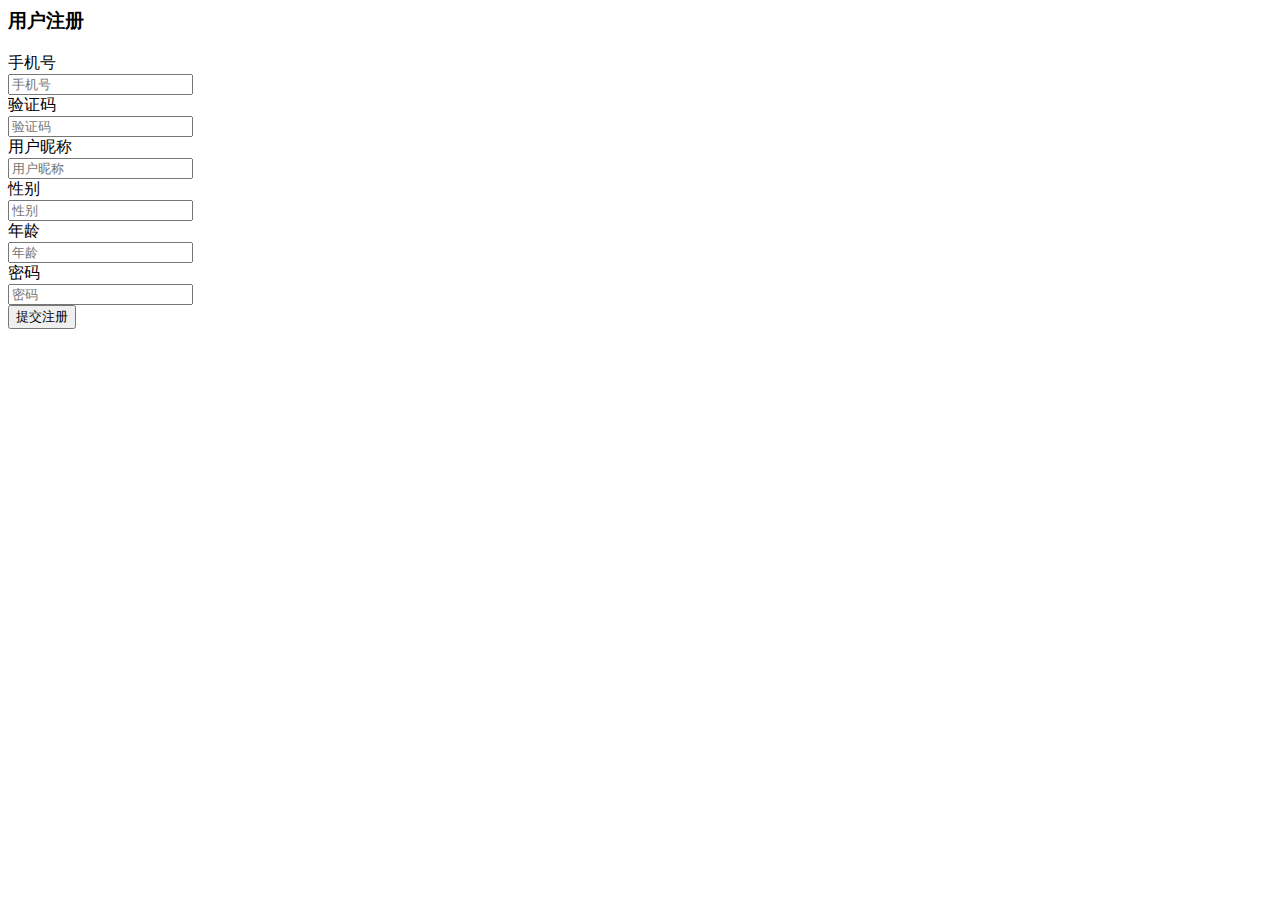
==== src/main/resources/register.html @ 4b8b0149 "Create register.html" ====
<html>
<head>
<meta charset="UTF-8">
<link href="static/assets/global/plugins/bootstrap/css/bootstrap.min.css" rel="stylesheet" type="text/css"/>
<link href="static/assets/global/css/components.css" rel="stylesheet" type="text/css"/>
<link href="static/assets/admin/pages/css/login.css" rel="stylesheet" type="text/css"/>
<script src="static/assets/global/plugins/jquery-1.11.0.min.js" type="text/javascript"></script>
<script src="./gethost.js" type="text/javascript"></script>

</head>

<body class="login">
	<div class="content">
		<h3 class="form-title">用户注册</h3>
		<div class="form-group">
			<label class="control-label">手机号</label>
			<div>
				<input  class="form-control" type="text" placeholder="手机号" name="telephone" id="telephone"/>
			</div>	
		</div>
		<div class="form-group">
			<label class="control-label">验证码</label>
			<div>
				<input  class="form-control" type="text" placeholder="验证码" name="otpCode" id="otpCode"/>
			</div>	
		</div>	
		<div class="form-group">
			<label class="control-label">用户昵称</label>
			<div>
				<input  class="form-control" type="text" placeholder="用户昵称" name="name" id="name"/>
			</div>	
		</div>	
		<div class="form-group">
			<label class="control-label">性别</label>
			<div>
				<input  class="form-control" type="text" placeholder="性别" name="gender" id="gender"/>
			</div>	
		</div>
		<div class="form-group">
			<label class="control-label">年龄</label>
			<div>
				<input  class="form-control" type="text" placeholder="年龄" name="age" id="age"/>
			</div>	
		</div>
		<div class="form-group">
		<label class="control-label">密码</label>
			<div>
				<input  class="form-control" type="password" placeholder="密码" name="password" id="password"/>
			</div>	
		</div>			
		<div class="form-actions">
			<button class="btn blue" id="register" type="submit">
				提交注册
			</button>	
		</div>	
	</div>	


</body>


<script>

	jQuery(document).ready(function(){

		//绑定otp的click时间用于向后端发送获取手机验证码的请求
		$("#register").on("click",function(){
			var telephone = $("#telephone").val();
			var password = $("#password").val();
			var age = $("#age").val();
			var gender = $("#gender").val();
			var name = $("#name").val();
			var otpCode = $("#otpCode").val();
			if(telephone == null || telephone == ""){
				alert("手机号不能为空");
				return false;
			}
			if(password == null || password == ""){
				alert("密码不能为空");
				return false;
			}
			if(age == null || age == ""){
				alert("年龄不能为空");
				return false;
			}
			if(gender == null || gender == ""){
				alert("性别不能为空");
				return false;
			}
			if(otpCode == null || otpCode == ""){
				alert("密码不能为空");
				return false;
			}

			$.ajax({
				type:"POST",
				contentType:"application/x-www-form-urlencoded",
				url:"http://"+g_host+"/user/register",
				data:{
					"telephone":$("#telephone").val(),
					"password":password,
					"age":age,
					"gender":gender,
					"otpCode":otpCode,
					"name":name
				},
				xhrFields:{withCredentials:true},
				success:function(data){
					if(data.status == "success"){
						alert("注册成功");
						window.location.href="./login.html";
					}else{
						alert("注册失败，原因为"+data.data.errorMsg);
					}
				},
				error:function(data){
					alert("注册失败，原因为"+data.responseText);
				}
			});
			return false;
		});


	});


</script>




</html>
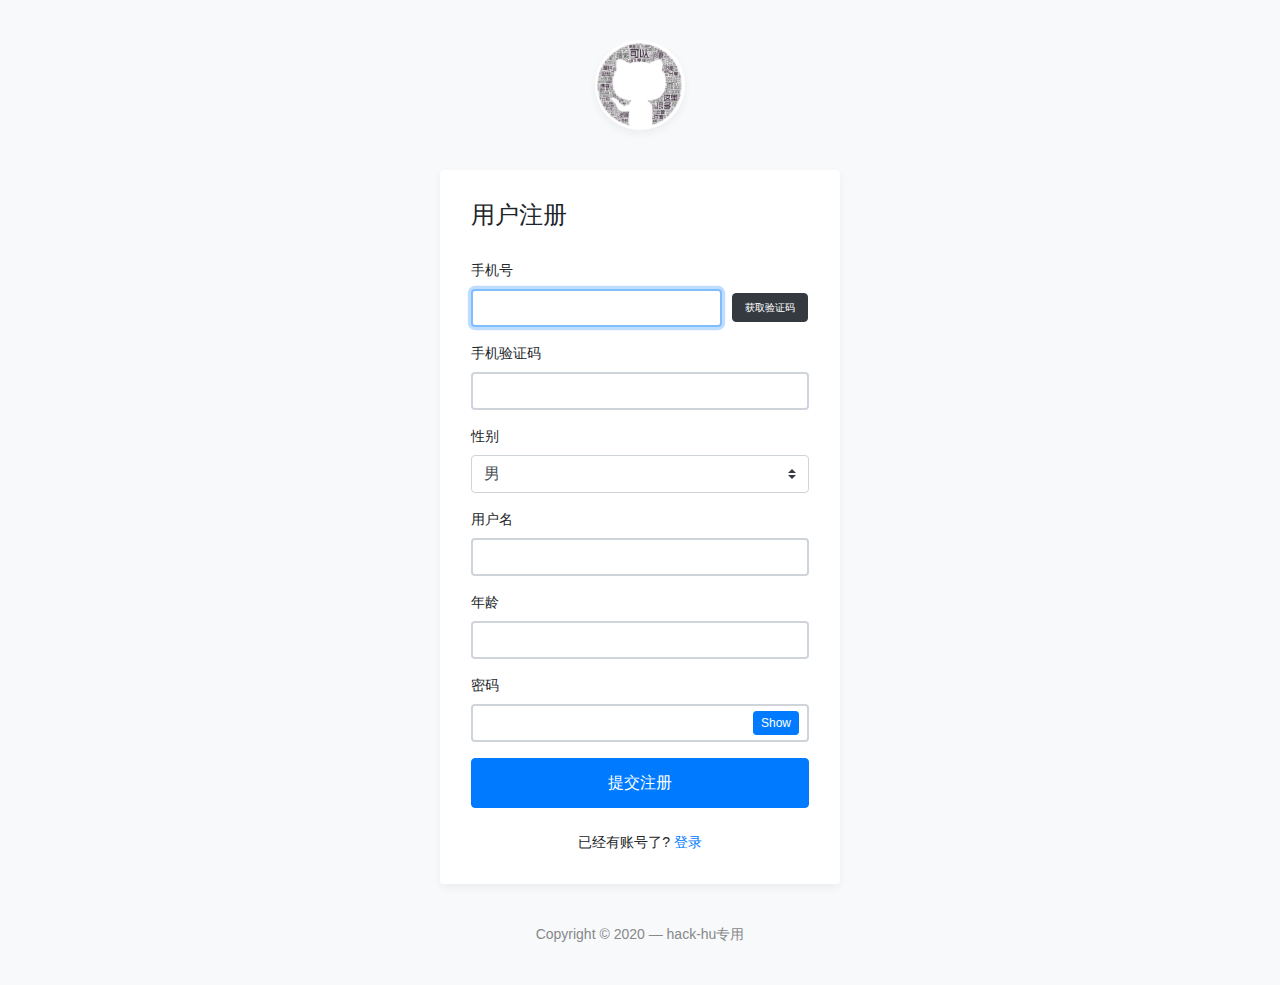
==== commit 1e0f9a56: "add register.html" ====
--- a/src/main/resources/register.html
+++ b/src/main/resources/register.html
@@ -1,132 +1,204 @@
-<html>
+<!DOCTYPE html>
+<html lang="en">
+
 <head>
-<meta charset="UTF-8">
-<link href="static/assets/global/plugins/bootstrap/css/bootstrap.min.css" rel="stylesheet" type="text/css"/>
-<link href="static/assets/global/css/components.css" rel="stylesheet" type="text/css"/>
-<link href="static/assets/admin/pages/css/login.css" rel="stylesheet" type="text/css"/>
-<script src="static/assets/global/plugins/jquery-1.11.0.min.js" type="text/javascript"></script>
-<script src="./gethost.js" type="text/javascript"></script>
-
+	<meta charset="utf-8">
+	<meta name="author" content="Kodinger">
+	<meta name="viewport" content="width=device-width,initial-scale=1">
+	<title>秒杀系统用户注册</title>
+	<link rel="stylesheet" href="https://stackpath.bootstrapcdn.com/bootstrap/4.3.1/css/bootstrap.min.css"
+		integrity="sha384-ggOyR0iXCbMQv3Xipma34MD+dH/1fQ784/j6cY/iJTQUOhcWr7x9JvoRxT2MZw1T" crossorigin="anonymous">
+	<link rel="stylesheet" type="text/css" href="css/my-login.css">
 </head>
-
-<body class="login">
-	<div class="content">
-		<h3 class="form-title">用户注册</h3>
-		<div class="form-group">
-			<label class="control-label">手机号</label>
-			<div>
-				<input  class="form-control" type="text" placeholder="手机号" name="telephone" id="telephone"/>
-			</div>	
+<style>
+	.sendOtp {
+		font-size: 10px;
+	}
+</style>
+
+<body class="my-login-page">
+	<section class="h-100">
+		<div class="container h-100">
+			<div class="row justify-content-md-center h-100">
+				<div class="card-wrapper">
+					<div class="brand">
+						<img src="img/logo.jpg" alt="bootstrap 4 login page">
+					</div>
+					<div class="card fat">
+						<div class="card-body">
+							<h4 class="card-title">用户注册</h4>
+							<form method="POST" class="my-login-validation" novalidate="">
+
+								<div class="form-row">
+									<label for="telephone" class="col-md-12">手机号</label>
+									<div class="form-group col-md-9">
+										<input type="text" class="form-control" id="telephone" required autofocus>
+										<div class="invalid-feedback">
+											不要忘记输入你的手机号哦
+										</div>
+									</div>
+									<div class="form-group col-md-3 align-self-center">
+										<input type="button" class="btn btn-dark sendOtp" value="获取验证码"
+											onclick="countdownHandler(this)">
+									</div>
+								</div>
+
+								<div class="form-group">
+									<label for="otpCode">手机验证码</label>
+									<input id="otpCode" type="text" class="form-control" name="otpCode" required>
+									<div class="invalid-feedback">
+										不要忘记输入验证码哦
+									</div>
+								</div>
+
+								<div class="form-group">
+									<label for="gender">性别</label>
+									<select class="custom-select" id="gender">
+										<option value="1">男</option>
+										<option value="2">女</option>
+									</select>
+								</div>
+								
+								<div class="form-group">
+									<label for="name">用户名</label>
+									<input id="name" type="text" class="form-control" name="name" required>
+									<div class="invalid-feedback">
+										不要忘记写下你的用户名哦
+									</div>
+								</div>
+
+								<div class="form-group">
+									<label for="age">年龄</label>
+									<input id="age" type="text" class="form-control" name="age" required>
+									<div class="invalid-feedback">
+										不要忘记写下你的年龄哦
+									</div>
+								</div>
+
+								<div class="form-group">
+									<label for="password">密码</label>
+									<input id="password" type="password" class="form-control" name="password" required
+										data-eye>
+									<div class="invalid-feedback">
+										不要忘记写下你的密码哦
+									</div>
+								</div>
+
+								<div class="form-group m-0">
+									<button id="register" type="submit" class="btn btn-primary btn-block">
+										提交注册
+									</button>
+								</div>
+								<div class="mt-4 text-center">
+									已经有账号了? <a href="index.html">登录</a>
+								</div>
+							</form>
+						</div>
+					</div>
+					<div class="footer">
+						Copyright &copy; 2020 &mdash; hack-hu专用
+					</div>
+				</div>
+			</div>
 		</div>
-		<div class="form-group">
-			<label class="control-label">验证码</label>
-			<div>
-				<input  class="form-control" type="text" placeholder="验证码" name="otpCode" id="otpCode"/>
-			</div>	
-		</div>	
-		<div class="form-group">
-			<label class="control-label">用户昵称</label>
-			<div>
-				<input  class="form-control" type="text" placeholder="用户昵称" name="name" id="name"/>
-			</div>	
-		</div>	
-		<div class="form-group">
-			<label class="control-label">性别</label>
-			<div>
-				<input  class="form-control" type="text" placeholder="性别" name="gender" id="gender"/>
-			</div>	
-		</div>
-		<div class="form-group">
-			<label class="control-label">年龄</label>
-			<div>
-				<input  class="form-control" type="text" placeholder="年龄" name="age" id="age"/>
-			</div>	
-		</div>
-		<div class="form-group">
-		<label class="control-label">密码</label>
-			<div>
-				<input  class="form-control" type="password" placeholder="密码" name="password" id="password"/>
-			</div>	
-		</div>			
-		<div class="form-actions">
-			<button class="btn blue" id="register" type="submit">
-				提交注册
-			</button>	
-		</div>	
-	</div>	
-
-
+	</section>
+
+	<!-- <script src="https://code.jquery.com/jquery-3.3.1.slim.min.js"
+		integrity="sha384-q8i/X+965DzO0rT7abK41JStQIAqVgRVzpbzo5smXKp4YfRvH+8abtTE1Pi6jizo" crossorigin="anonymous">
+	</script> -->
+	<script src="https://cdn.bootcdn.net/ajax/libs/jquery/3.5.1/jquery.min.js" crossorigin="anonymous"></script>
+	<script src="https://stackpath.bootstrapcdn.com/bootstrap/4.3.1/js/bootstrap.min.js"
+		integrity="sha384-JjSmVgyd0p3pXB1rRibZUAYoIIy6OrQ6VrjIEaFf/nJGzIxFDsf4x0xIM+B07jRM" crossorigin="anonymous">
+	</script>
+	<script src="js/my-login.js"></script>
+	<script src="js/g_host.js"></script>
+	<script type="text/javascript">
+		var wait = 60;
+		var isFirst = true;
+		function countdownHandler(obj) {
+			if (wait == 0) {
+				obj.removeAttribute("disabled");
+				obj.value = "获取验证码";
+				wait = 60;
+				isFirst = true;
+			} else {
+				if (isFirst == true) {
+					var telephone = $("#telephone").val();
+					if (telephone == null || telephone == "") {
+						alert("手机号不能为空");
+						return;
+					}
+					console.log(telephone);
+					console.log($)
+					$.ajax({
+						type: "POST",
+						contentType: "application/x-www-form-urlencoded",
+						url: "http://"+host+"/user/getotp",
+						data: {
+							"telephone": telephone,
+						},
+						xhrFields: {
+							withCredentials: true
+						}
+					});
+					isFirst = false;
+				}
+				obj.setAttribute("disabled", true);
+				obj.value = "重新发送(" + wait + ")";
+				wait--;
+				setTimeout(function () {
+						countdownHandler(obj)
+					},
+					1000)
+			}
+		}
+
+		jQuery(document).ready(function () {
+			//绑定otp的click时间用于向后端发送获取手机验证码的请求
+			$("#register").on("click", function () {
+				var telephone = $("#telephone").val();
+				var password = $("#password").val();
+				var age = $("#age").val();
+				var gender = $('#gender').prop('selectedIndex');
+				var name = $("#name").val();
+				var otpCode = $("#otpCode").val();
+				console.log(telephone);
+				console.log(password);
+				console.log(gender);
+				console.log(age);
+				console.log(name);
+				console.log(otpCode);
+				$.ajax({
+					type: "POST",
+					contentType: "application/x-www-form-urlencoded",
+					url: "http://"+host+"/user/register",
+					data: {
+						"telephone": $("#telephone").val(),
+						"password": password,
+						"age": age,
+						"gender": gender,
+						"otpCode": otpCode,
+						"name": name
+					},
+					xhrFields: {
+						withCredentials: true
+					},
+					success: function (data) {
+						if (data.status == "success") {
+							alert("注册成功");
+							window.location.href = "./index.html";
+						} else {
+							alert("注册失败，原因为" + data.data.errMsg);
+						}
+					},
+					error: function (data) {
+						alert("注册失败，原因为" + data.responseText);
+					}
+				});
+				return false;
+			});
+		});
+	 </script>
 </body>
 
-
-<script>
-
-	jQuery(document).ready(function(){
-
-		//绑定otp的click时间用于向后端发送获取手机验证码的请求
-		$("#register").on("click",function(){
-			var telephone = $("#telephone").val();
-			var password = $("#password").val();
-			var age = $("#age").val();
-			var gender = $("#gender").val();
-			var name = $("#name").val();
-			var otpCode = $("#otpCode").val();
-			if(telephone == null || telephone == ""){
-				alert("手机号不能为空");
-				return false;
-			}
-			if(password == null || password == ""){
-				alert("密码不能为空");
-				return false;
-			}
-			if(age == null || age == ""){
-				alert("年龄不能为空");
-				return false;
-			}
-			if(gender == null || gender == ""){
-				alert("性别不能为空");
-				return false;
-			}
-			if(otpCode == null || otpCode == ""){
-				alert("密码不能为空");
-				return false;
-			}
-
-			$.ajax({
-				type:"POST",
-				contentType:"application/x-www-form-urlencoded",
-				url:"http://"+g_host+"/user/register",
-				data:{
-					"telephone":$("#telephone").val(),
-					"password":password,
-					"age":age,
-					"gender":gender,
-					"otpCode":otpCode,
-					"name":name
-				},
-				xhrFields:{withCredentials:true},
-				success:function(data){
-					if(data.status == "success"){
-						alert("注册成功");
-						window.location.href="./login.html";
-					}else{
-						alert("注册失败，原因为"+data.data.errorMsg);
-					}
-				},
-				error:function(data){
-					alert("注册失败，原因为"+data.responseText);
-				}
-			});
-			return false;
-		});
-
-
-	});
-
-
-</script>
-
-
-
-
 </html>--- a/src/main/resources/css/my-login.css
+++ b/src/main/resources/css/my-login.css
@@ -0,0 +1,75 @@
+html,body {
+	height: 100%;
+}
+
+body.my-login-page {
+	background-color: #f7f9fb;
+	font-size: 14px;
+}
+
+.my-login-page .brand {
+	width: 90px;
+	height: 90px;
+	overflow: hidden;
+	border-radius: 50%;
+	margin: 40px auto;
+	box-shadow: 0 4px 8px rgba(0,0,0,.05);
+	position: relative;
+	z-index: 1;
+}
+
+.my-login-page .brand img {
+	width: 100%;
+}
+
+.my-login-page .card-wrapper {
+	width: 400px;
+}
+
+.my-login-page .card {
+	border-color: transparent;
+	box-shadow: 0 4px 8px rgba(0,0,0,.05);
+}
+
+.my-login-page .card.fat {
+	padding: 10px;
+}
+
+.my-login-page .card .card-title {
+	margin-bottom: 30px;
+}
+
+.my-login-page .form-control {
+	border-width: 2.3px;
+}
+
+.my-login-page .form-group label {
+	width: 100%;
+}
+
+.my-login-page .btn.btn-block {
+	padding: 12px 10px;
+}
+
+.my-login-page .footer {
+	margin: 40px 0;
+	color: #888;
+	text-align: center;
+}
+
+@media screen and (max-width: 425px) {
+	.my-login-page .card-wrapper {
+		width: 90%;
+		margin: 0 auto;
+	}
+}
+
+@media screen and (max-width: 320px) {
+	.my-login-page .card.fat {
+		padding: 0;
+	}
+
+	.my-login-page .card.fat .card-body {
+		padding: 15px;
+	}
+}
